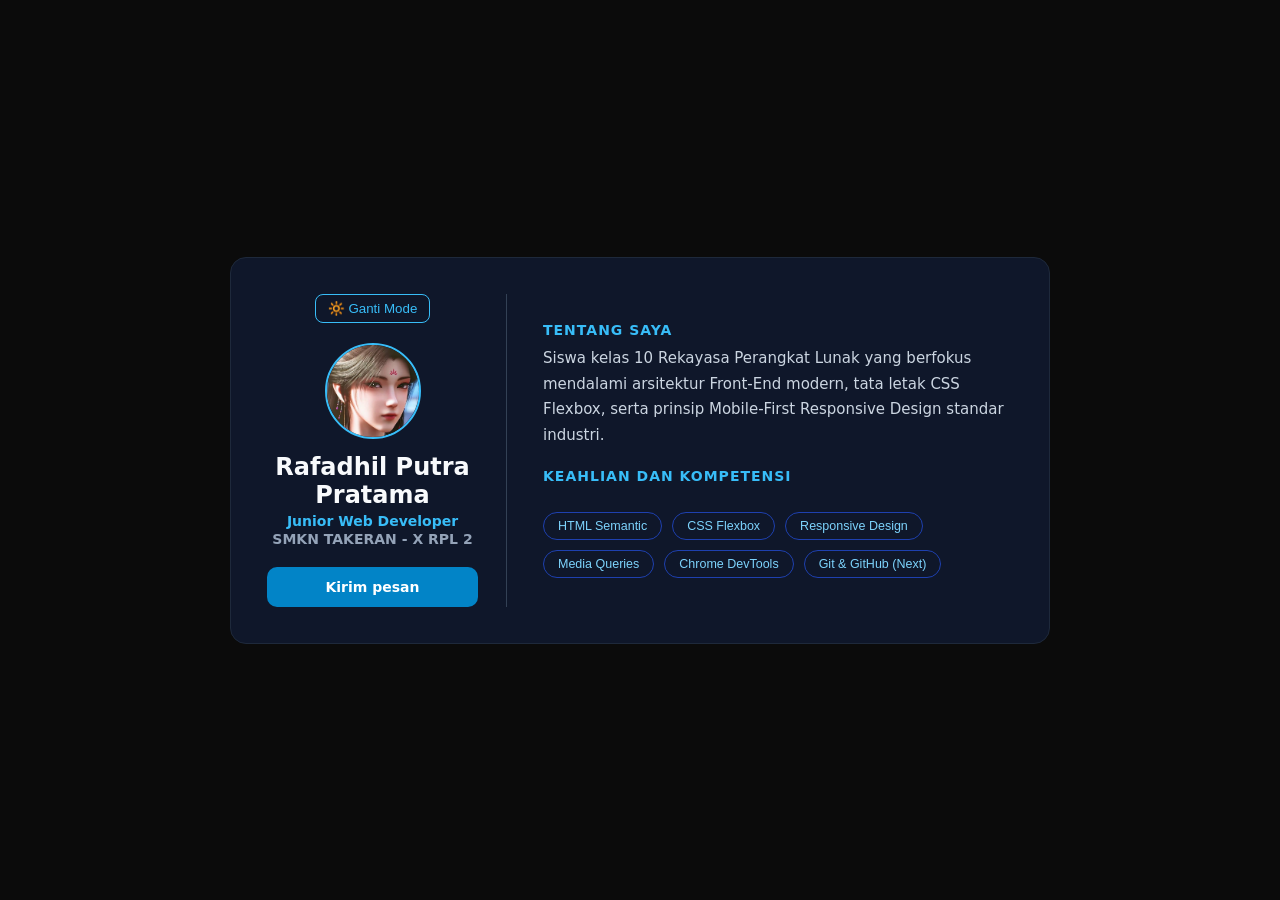
==== latihan2.html @ 3b6256ed "feat: Portofolio Rafadhil" ====
<!DOCTYPE html>
<html lang="id">
<head>
    <meta charset="UTF-8">
    <meta name="viewport" content="width=device-width, initial-scale=1.0">
    <title>Profil Digital Responsive - Rafadhil Putra Pratama</title>
    <link rel="stylesheet" href="style.css">
</head>
<body>
    <main class="page-wrapper">
        <article class="profile-card">
            <header class="card-aside">
                <button id="btnToggleTema" class="btn-tema">
                    🔆 Ganti Mode
                </button>
                <div class="avatar-box">
                    <span class="avatar-icon">
                        <img src="meng ke'er.jpg" class="avatar-image" alt="Avatar">
                    </span>
                </div>
                <h1 class="student-name">Rafadhil Putra Pratama</h1>
                <p class="student-role">Junior Web Developer</p>
                <p class="student-school">SMKN TAKERAN - X RPL 2</p>
                <a href="#" id="btnKontak" class="btn-contact">Kirim pesan</a>
            </header>
            <section class="card-content">
                <div class="bio-section">
                    <h2 class="section-heading">Tentang Saya</h2>
                    <p class="bio-text">
                        Siswa kelas 10 Rekayasa Perangkat Lunak yang berfokus mendalami arsitektur Front-End modern, tata letak CSS Flexbox, serta prinsip Mobile-First Responsive Design standar industri.
                    </p>
                </div>
                 <h2 class="section-heading">KEAHLIAN DAN KOMPETENSI</h2>
                <div class="skill-matrix">
                  <button class="skill-badge" data-title="HTML Semantic" data-info="Penggunaan tag HTML sesuai dengan fungsi dan maknanya untuk meningkatkan struktur dokumen dan SEO.">HTML Semantic</button>
                  <button class="skill-badge" data-title="CSS Flexbox" data-info="Modul tata letak CSS3 untuk mengatur posisi dan perataan elemen secara fleksibel dan responsif.">CSS Flexbox</button>
                  <button class="skill-badge" data-title="Responsive Design" data-info="Teknik pembuatan tampilan web yang dapat menyesuaikan dengan berbagai ukuran layar perangkat secara otomatis.">Responsive Design</button>
                  <button class="skill-badge" data-title="Media Queries" data-info="Fitur CSS untuk menerapkan style khusus berdasarkan karakteristik perangkat seperti lebar layar.">Media Queries</button>
                  <button class="skill-badge" data-title="Chrome DevTools" data-info="Alat pengembang bawaan browser Chrome untuk mendebug HTML, CSS, dan JavaScript secara langsung.">Chrome DevTools</button>
                  <button class="skill-badge" data-title="Git & GitHub" data-info="Sistem kontrol versi untuk mengelola riwayat perubahan kode program dan kolaborasi tim.">Git & GitHub (Next)</button>
                </div>
            </section>
        </article>
    </main>

    <div id="modalKontak" class="modal-overlay">
        <div class="modal-box">
            <h2>Kirim Pesan</h2>
            <p>Silahkan hubungi saya melalui email: raffakarmini@gmail.com</p>
            <button id="btnTutupModal" class="btn-tutup">Tutup</button>
        </div>
    </div>
    <div id="modalSkill" class="modal-overlay">
  <div class="modal-box">
    <h2 id="modalSkillTitle">Detail Keahlian</h2>
    <p id="modalSkillInfo" style="margin-top: 12px; line-height: 1.6; color: #cbd5e1;"></p>
    <button id="btnTutupModalSkill" class="btn-tutup">Tutup</button>
  </div>
</div>
    <script src="script.js"></script>
</body>
</html>
---- style.css ----
* {
    margin: 0;
    padding: 0;
    box-sizing: border-box;
}

body {
    font-family: 'Segoe UI', system-ui, -apple-system, sans-serif;
    background-color: #0b0b0b;
    color: #e2e8f0;
    min-height: 100vh;
    display: flex;
    justify-content: center;
    align-items: center;
    padding: 16px;
}

.page-wrapper {
    width: 100%;
    max-width: 820px;
}

.profile-card {
    background-color: #0f172a;
    border: 1px solid #1e293b;
    border-radius: 16px;
    padding: 24px;
}

.card-aside {
    display: flex;
    flex-direction: column;
    align-items: center;
    padding-bottom: 20px;
    border-bottom: 1px solid #334155;
}

.avatar-box {
    width: 84px;
    height: 84px;
    background: #0f172a;
    border: 2px solid #38bdf8;
    border-radius: 50%;
    display: flex;
    justify-content: center;
    align-items: center;
    margin-bottom: 14px;
    overflow: hidden;
}

.avatar-icon {
    width: 100%;
    height: 100%;
    display: flex;
}

.avatar-image {
    width: 100%;
    height: 100%;
    object-fit: cover;
    object-position: center;
}

.student-name {
    font-size: 22px;
    color: #f8fafc;
    font-weight: 700;
    text-align: center;
}

.student-role {
    color: #38bdf8;
    font-size: 14px;
    font-weight: 600;
    margin-top: 4px;
}

.student-school {
    color: #94a3b8;
    font-size: 14px;
    font-weight: 600;
    margin-top: 2px;
}

.btn-contact {
    margin-top: 12px;
    display: inline-block;
    width: 100%;
    text-align: center;
    background-color: #0284c7;
    color: #ffffff;
    text-decoration: none;
    padding: 12px 20px;
    border-radius: 10px;
    font-weight: 600;
    font-size: 14px;
    transition: all 0.2s ease;
    cursor: pointer;
    border: none;
}

.btn-contact:hover {
    background-color: #0369a1;
    transform: translateY(-2px);
}

.card-content {
    display: flex;
    flex-direction: column;
    gap: 20px;
    margin-top: 20px;
}

.section-heading {
    font-size: 14px;
    color: #38bdf8;
    text-transform: uppercase;
    letter-spacing: 1px;
    margin-bottom: 8px;
    font-weight: 700;
}

.bio-text {
    font-size: 14px;
    line-height: 1.7;
    color: #cbd5e1;
}

.skill-matrix {
    display: flex;
    flex-wrap: wrap;
    gap: 10px;
}

.skill-badge {
    background-color: #0f172a;
    border: 1px solid #1e40af;
    color: #7dd3fc;
    padding: 6px 14px;
    border-radius: 20px;
    font-size: 12.5px;
    font-weight: 500;
    transition: all 0.2s ease;
    cursor: pointer;
    outline: none;
}

.skill-badge:hover {
    border-color: #38bdf8;
    background-color: #1e293b;
    transform: translateY(-2px);
}

.skill-badge:active {
    transform: translateY(0);
}

@media screen and (min-width: 680px) {
    body {
        padding: 32px;
    }

    .profile-card {
        display: flex;
        flex-direction: row;
        align-items: stretch;
        padding: 36px;
        gap: 36px;
    }

    .card-aside {
        width: 240px;
        flex-shrink: 0;
        padding-bottom: 0;
        padding-right: 28px;
        border-bottom: none;
        border-right: 1px solid #334155;
        justify-content: center;
    }

    .avatar-box {
        width: 96px;
        height: 96px;
    }

    .student-name {
        font-size: 24px;
    }

    .btn-contact {
        width: 100%;
        margin-top: 20px;
    }

    .card-content {
        flex: 1;
        justify-content: center;
        margin-top: 0;
    }

    .bio-text {
        font-size: 15px;
    }
}

.btn-tema {
    background: transparent;
    border: 1px solid #38bdf8;
    color: #38bdf8;
    padding: 6px 12px;
    border-radius: 8px;
    cursor: pointer;
    margin-bottom: 20px;
    transition: all 0.3s ease;
}

.btn-tema:hover {
    background: #38bdf8;
    color: #0b1329;
}

body.light-mode {
    background-color: #f8fafc;
    color: #0f172a;
}

body.light-mode .profile-card {
    background-color: #ffffff;
    border-color: #cbd5e1;
    box-shadow: 0 10px 25px rgba(0, 0, 0, 0.05);
}

body.light-mode .student-name {
    color: #0f172a;
}

body.light-mode .card-aside {
    border-color: #cbd5e1;
}

.modal-overlay {
    position: fixed;
    top: 0;
    left: 0;
    width: 100%;
    height: 100%;
    background-color: rgba(0, 0, 0, 0.7);
    display: none;
    justify-content: center;
    align-items: center;
    z-index: 1000;
}

.modal-overlay.show {
    display: flex;
}

.modal-box {
    background: #1e293b;
    padding: 30px;
    border-radius: 12px;
    text-align: center;
    width: 90%;
    max-width: 400px;
}

.btn-tutup {
    margin-top: 20px;
    background: #ef4444;
    color: white;
    border: none;
    padding: 8px 16px;
    border-radius: 6px;
    cursor: pointer;
}
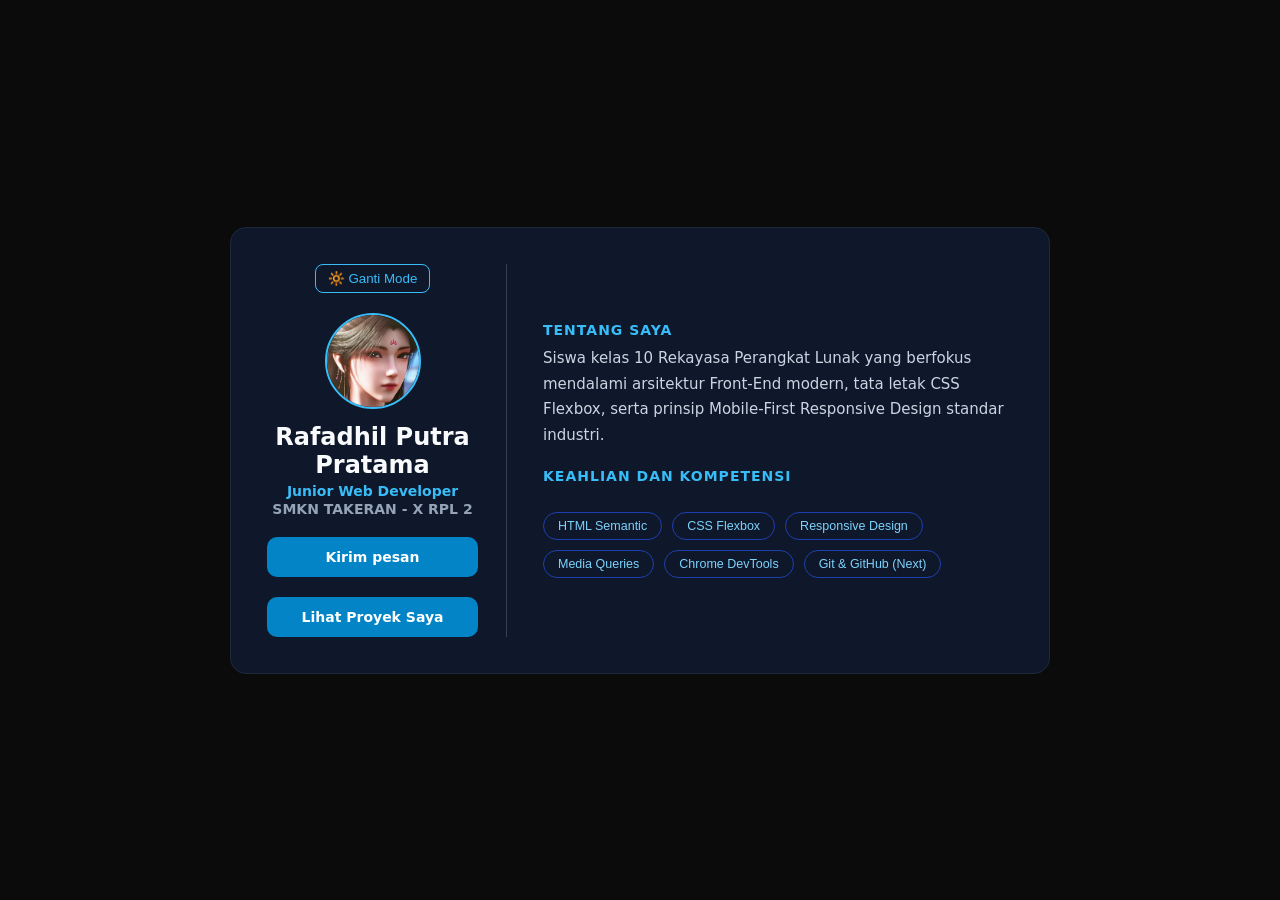
==== commit 3ad5223b: "feat: menambahkan navigasi proyek" ====
--- a/latihan2.html
+++ b/latihan2.html
@@ -22,6 +22,7 @@
                 <p class="student-role">Junior Web Developer</p>
                 <p class="student-school">SMKN TAKERAN - X RPL 2</p>
                 <a href="#" id="btnKontak" class="btn-contact">Kirim pesan</a>
+                <a href="proyek.html" class="btn-contact">Lihat Proyek Saya</a>
             </header>
             <section class="card-content">
                 <div class="bio-section">
--- a/style.css
+++ b/style.css
@@ -272,4 +272,69 @@
     padding: 8px 16px;
     border-radius: 6px;
     cursor: pointer;
-}+}
+
+.projects-wrapper {
+    max-width: 820px;
+}
+
+.projects-card {
+    background-color: #0f172a;
+    border: 1px solid #1e293b;
+    border-radius: 16px;
+    padding: 24px;
+}
+
+.projects-header {
+    display: flex;
+    flex-direction: column;
+    gap: 10px;
+    padding-bottom: 20px;
+    border-bottom: 1px solid #334155;
+}
+
+.projects-header .student-name {
+    text-align: left;
+}
+
+.project-list {
+    display: grid;
+    gap: 16px;
+    margin-top: 20px;
+}
+
+.project-item {
+    padding: 20px;
+    background-color: #111c32;
+    border: 1px solid #334155;
+    border-radius: 12px;
+}
+
+.project-label {
+    color: #7dd3fc;
+    font-size: 12px;
+    font-weight: 600;
+    margin-bottom: 10px;
+}
+
+.project-link {
+    display: inline-block;
+    margin-top: 16px;
+    color: #38bdf8;
+    font-weight: 600;
+    text-decoration: none;
+}
+
+.project-link:hover {
+    text-decoration: underline;
+}
+
+.projects-back {
+    margin-top: 20px;
+}
+
+@media screen and (min-width: 680px) {
+    .projects-card {
+        padding: 36px;
+    }
+}
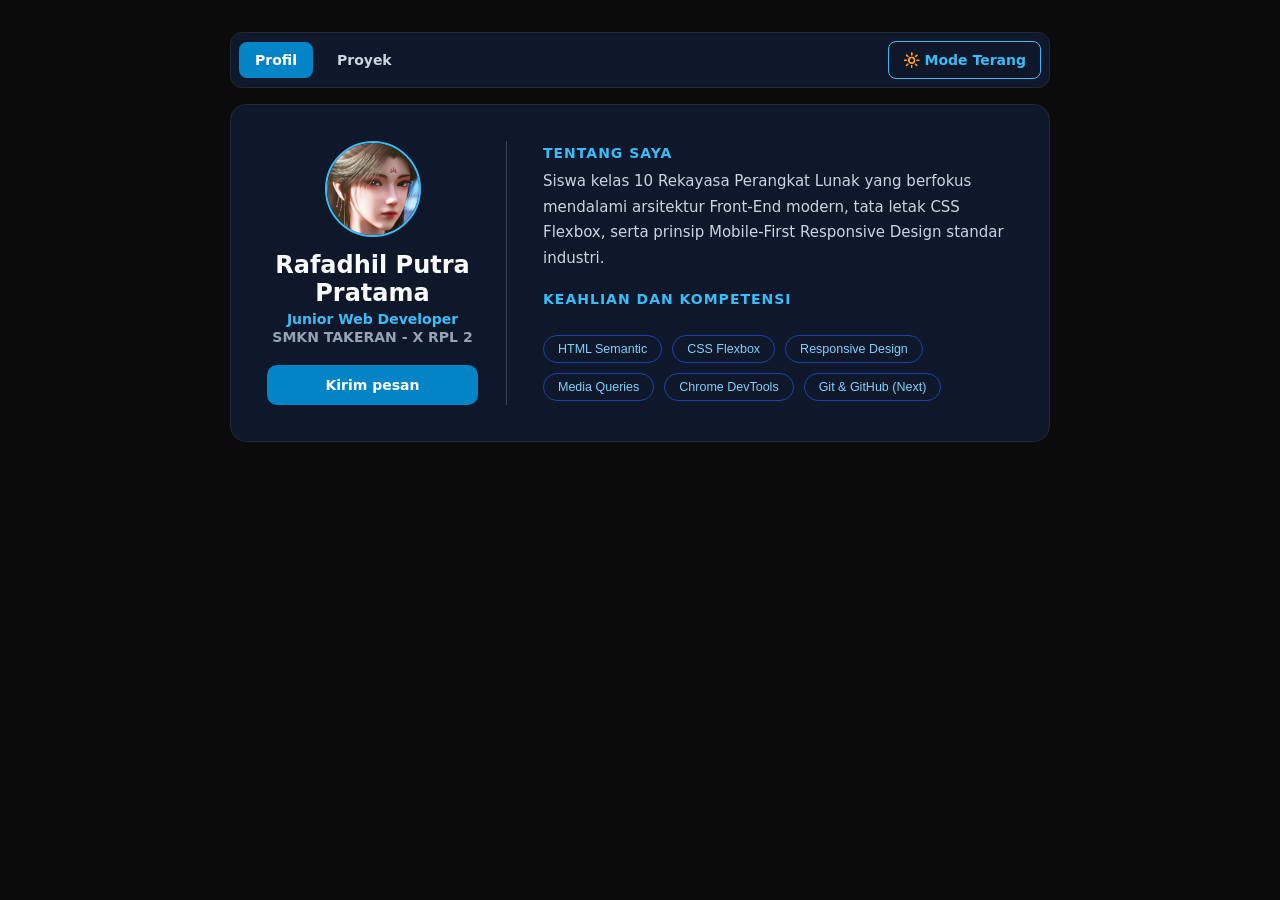
==== commit d872cb69: "feat: mengubah navigasi ke atas halaman" ====
--- a/latihan2.html
+++ b/latihan2.html
@@ -7,12 +7,15 @@
     <link rel="stylesheet" href="style.css">
 </head>
 <body>
+    <nav class="site-navigation" aria-label="Navigasi utama">
+        <a class="nav-link" href="latihan2.html" aria-current="page">Profil</a>
+        <a class="nav-link" href="proyek.html">Proyek</a>
+        <button id="btnToggleTema" class="btn-tema" type="button"></button>
+    </nav>
+
     <main class="page-wrapper">
         <article class="profile-card">
             <header class="card-aside">
-                <button id="btnToggleTema" class="btn-tema">
-                    🔆 Ganti Mode
-                </button>
                 <div class="avatar-box">
                     <span class="avatar-icon">
                         <img src="meng ke'er.jpg" class="avatar-image" alt="Avatar">
@@ -22,7 +25,6 @@
                 <p class="student-role">Junior Web Developer</p>
                 <p class="student-school">SMKN TAKERAN - X RPL 2</p>
                 <a href="#" id="btnKontak" class="btn-contact">Kirim pesan</a>
-                <a href="proyek.html" class="btn-contact">Lihat Proyek Saya</a>
             </header>
             <section class="card-content">
                 <div class="bio-section">
@@ -54,7 +56,7 @@
     <div id="modalSkill" class="modal-overlay">
   <div class="modal-box">
     <h2 id="modalSkillTitle">Detail Keahlian</h2>
-    <p id="modalSkillInfo" style="margin-top: 12px; line-height: 1.6; color: #cbd5e1;"></p>
+    <p id="modalSkillInfo" class="modal-skill-info"></p>
     <button id="btnTutupModalSkill" class="btn-tutup">Tutup</button>
   </div>
 </div>
--- a/style.css
+++ b/style.css
@@ -10,9 +10,43 @@
     color: #e2e8f0;
     min-height: 100vh;
     display: flex;
-    justify-content: center;
+    flex-direction: column;
+    justify-content: flex-start;
     align-items: center;
     padding: 16px;
+}
+
+.site-navigation {
+    width: 100%;
+    max-width: 820px;
+    display: flex;
+    align-items: center;
+    gap: 8px;
+    padding: 8px;
+    margin-bottom: 16px;
+    background-color: #0f172a;
+    border: 1px solid #1e293b;
+    border-radius: 12px;
+}
+
+.nav-link {
+    padding: 10px 16px;
+    border-radius: 8px;
+    color: #cbd5e1;
+    font-size: 14px;
+    font-weight: 600;
+    text-decoration: none;
+    transition: background-color 0.2s ease, color 0.2s ease;
+}
+
+.nav-link:hover {
+    background-color: #1e293b;
+    color: #ffffff;
+}
+
+.nav-link[aria-current="page"] {
+    background-color: #0284c7;
+    color: #ffffff;
 }
 
 .page-wrapper {
@@ -204,13 +238,16 @@
 }
 
 .btn-tema {
+    margin: 0 0 0 auto;
+    padding: 10px 14px;
     background: transparent;
     border: 1px solid #38bdf8;
+    border-radius: 8px;
     color: #38bdf8;
-    padding: 6px 12px;
-    border-radius: 8px;
+    font: inherit;
+    font-size: 14px;
+    font-weight: 600;
     cursor: pointer;
-    margin-bottom: 20px;
     transition: all 0.3s ease;
 }
 
@@ -230,12 +267,51 @@
     box-shadow: 0 10px 25px rgba(0, 0, 0, 0.05);
 }
 
+body.light-mode .site-navigation,
+body.light-mode .projects-card {
+    background-color: #ffffff;
+    border-color: #cbd5e1;
+    box-shadow: 0 10px 25px rgba(0, 0, 0, 0.05);
+}
+
+body.light-mode .nav-link {
+    color: #334155;
+}
+
+body.light-mode .nav-link:hover {
+    background-color: #e2e8f0;
+    color: #0f172a;
+}
+
+body.light-mode .nav-link[aria-current="page"] {
+    background-color: #0284c7;
+    color: #ffffff;
+}
+
 body.light-mode .student-name {
     color: #0f172a;
 }
 
 body.light-mode .card-aside {
     border-color: #cbd5e1;
+}
+
+body.light-mode .projects-header {
+    border-color: #cbd5e1;
+}
+
+body.light-mode .project-item {
+    background-color: #f1f5f9;
+    border-color: #cbd5e1;
+}
+
+body.light-mode .projects-card .bio-text {
+    color: #334155;
+}
+
+body.light-mode .projects-card .student-role,
+body.light-mode .project-label {
+    color: #0284c7;
 }
 
 .modal-overlay {
@@ -262,6 +338,21 @@
     text-align: center;
     width: 90%;
     max-width: 400px;
+}
+
+.modal-skill-info {
+    margin-top: 12px;
+    line-height: 1.6;
+    color: #cbd5e1;
+}
+
+body.light-mode .modal-box {
+    background: #ffffff;
+    color: #0f172a;
+}
+
+body.light-mode .modal-skill-info {
+    color: #334155;
 }
 
 .btn-tutup {
@@ -329,10 +420,6 @@
     text-decoration: underline;
 }
 
-.projects-back {
-    margin-top: 20px;
-}
-
 @media screen and (min-width: 680px) {
     .projects-card {
         padding: 36px;
